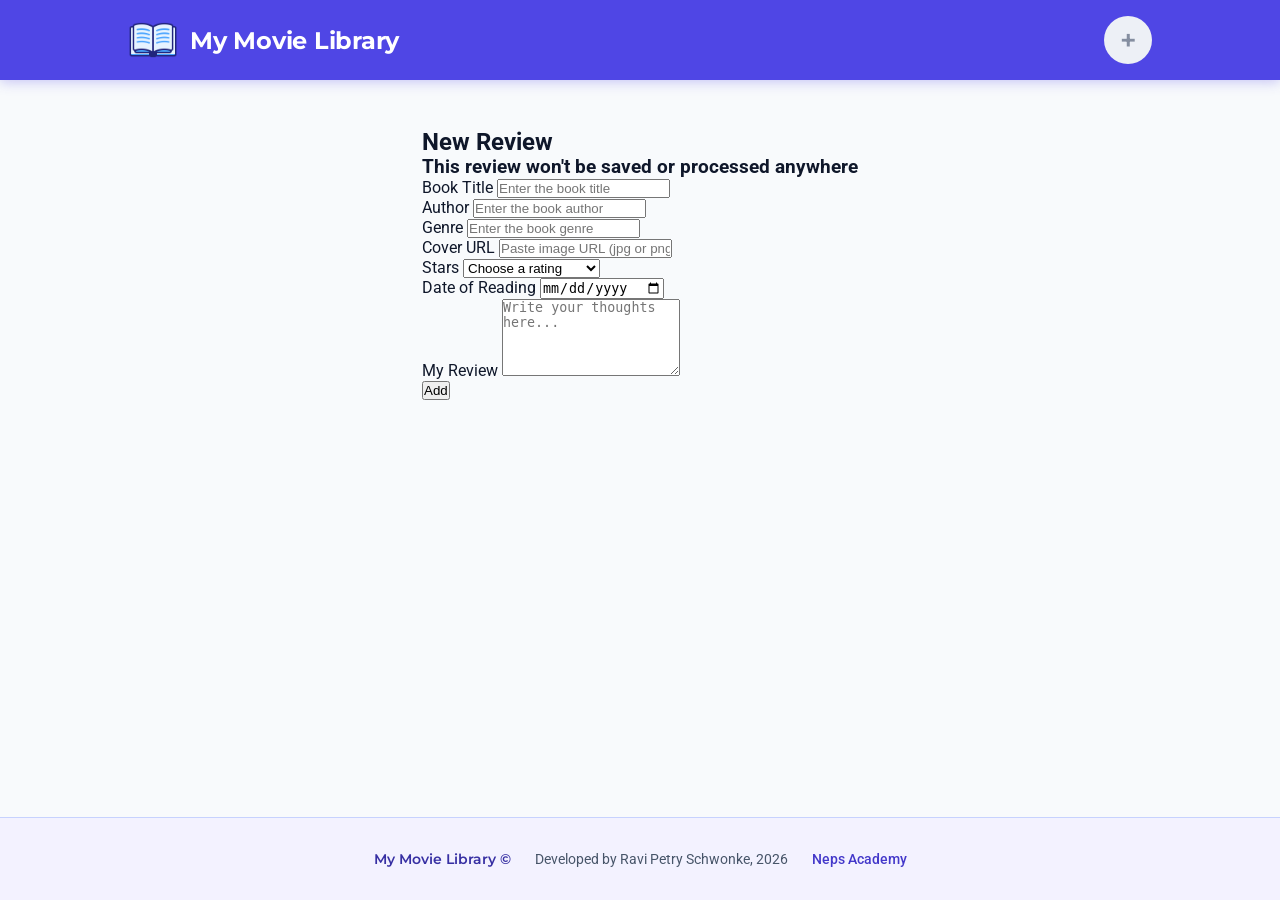
==== pages/add-book.html @ 144fd78d "feat: add review form" ====
<!DOCTYPE html>
<html lang="en">

<head>
  <meta charset="UTF-8">
  <meta name="viewport" content="width=device-width, initial-scale=1.0">
  <link rel="icon" type="image/png" href="../assets/images/book-icon.jpg">
  <link rel="stylesheet" href="../css/style.css">
  <title>My Movie Library</title>
</head>

<body>
  <header>
    <a href="../index.html" id="logo-title">
      <img src="../assets/images/book-icon.jpg" />
      <h1>My Movie Library</h1>
    </a>

    <div id="add-review-form" aria-disabled="true">+</a>
  </header>

  <main>
    <div class="form-page-container">
      <div class="form-titles">
        <h2>New Review</h2>
        <h3>This review won't be saved or processed anywhere</h3>
      </div>

      <form class="review-form" method="GET" action="">
        <div class="form-group">
          <label for="book-title">Book Title</label>
          <input required type="text" id="book-title" name="book_title" placeholder="Enter the book title">
        </div>
        
        <div class="form-group">
          <label for="author">Author</label>
          <input type="text" id="author" name="author" placeholder="Enter the book author">
        </div>
        
        <div class="form-group">
          <label for="genre">Genre</label>
          <input type="text" id="genre" name="genre" placeholder="Enter the book genre">
        </div>

        <div class="form-group">
          <label for="cover-url">Cover URL</label>
          <input type="url" id="cover-url" name="cover_url" placeholder="Paste image URL (jpg or png)">
        </div>

        <div class="form-row">
          <div class="form-group">
            <label for="rating-select">Stars</label>
            <select required id="rating-select" name="rating">
              <option value="">Choose a rating</option>
              <option value="1">★☆☆☆☆ - 1 Star</option>
              <option value="2">★★☆☆☆ - 2 Stars</option>
              <option value="3">★★★☆☆ - 3 Stars</option>
              <option value="4">★★★★☆ - 4 Stars</option>
              <option value="5">★★★★★ - 5 Stars</option>
            </select>
          </div>

          <div class="form-group">
            <label for="date-of-reading">Date of Reading</label>
            <input type="date" id="date-of-reading" name="date_of_reading">
          </div>
        </div>

        <div class="form-group-textarea form-group">
          <label for="review-text">My Review</label>
          <textarea required id="review-text" name="review_text" rows="5" placeholder="Write your thoughts here..."></textarea>
        </div>

        <button type="submit" class="submit-button">Add</button>
      </form>
    </div>
  </main>

  <footer>
    <ul>
      <li>My Movie Library &copy;</li>
      <li>Developed by Ravi Petry Schwonke, 2026</li>
      <li><a href="https://neps.academy" target="_blank" rel="noopener">Neps Academy</a></li>
    </ul>
  </footer>
</body>

</html>
---- css/style.css ----
@import url('https://fonts.googleapis.com/css2?family=Montserrat:ital,wght@0,100..900;1,100..900&family=Roboto:ital,wght@0,100..900;1,100..900&display=swap');

:root {
  --indigo-950: #0f0e27;
  --indigo-900: #1e1b4b;
  --indigo-800: #2d2a76;
  --indigo-700: #3730a3;
  --indigo-600: #4338ca;
  --indigo-500: #4f46e5;
  --indigo-400: #6366f1;
  --indigo-300: #818cf8;
  --indigo-200: #c7d2fe;
  --indigo-100: #e0e7ff;
  --indigo-50: #f3f2ff;
  --indigo-10: #f9f9ff;

  --slate-950: #020617;
  --slate-900: #0f172a;
  --slate-800: #1e293b;
  --slate-700: #334155;
  --slate-600: #475569;
  --slate-500: #64748b;
  --slate-400: #94a3b8;
  --slate-300: #cbd5e1;
  --slate-200: #e2e8f0;
  --slate-100: #f1f5f9;
  --slate-50: #f8fafc;

  --gray-1: #fbfcfe;
  --gray-2: #f8f9fd;
  --gray-3: #edf0f6;
  --gray-4: #e4e8f0;
  --gray-5: #dce1eb;
  --gray-6: #d4dae5;
  --gray-7: #c8cfdd;
  --gray-8: #b3bcce;
  --gray-9: #858ea0;
  --gray-10: #7b8494;
  --gray-11: #5e6572;
  --gray-11-3: #c7c7cc;
  --gray-11-6: #dadade;
  --gray-12: #1c202a;

  --gray-a1: #0040c004;
  --gray-a2: #0025b707;
  --gray-a3: #002b8012;
  --gray-a4: #0026721b;
  --gray-a5: #00256e23;
  --gray-a6: #0124652b;
  --gray-a7: #00216237;
  --gray-a8: #001f5b4c;
  --gray-a9: #0113397a;
  --gray-a10: #00123184;
  --gray-a11: #000b20a1;
  --gray-a12: #000510e3;

  --montserrat: "Montserrat", sans-serif;
  --roboto: "Roboto", sans-serif;
}

* {
  margin: 0;
  padding: 0;
  box-sizing: border-box;
}

body {
  display: flex;
  flex-direction: column;
  min-height: 100dvh;
  background-color: var(--slate-50);
  color: var(--slate-900);
  font-family: var(--roboto);
}

main {
  display: flex;
  justify-content: center;
  padding: 3rem 3%;
  flex: 1;
}

a {
  text-decoration: none;
}

header {
  position: sticky;
  top: 0;
  z-index: 10;
  display: flex;
  justify-content: space-between;
  align-items: center;
  height: 5rem;
  padding: 0 10%;
  background-color: var(--indigo-500);
  box-shadow: 0 2px 12px rgba(79, 70, 229, 0.3);
}

#logo-title {
  display: flex;
  align-items: center;
  gap: 0.75rem;
}

#logo-title img {
  height: 50px;
  border-radius: 0.5rem;
}

#logo-title h1 {
  color: white;
  font-family: var(--montserrat);
  font-size: 1.5rem;
  font-weight: 700;
  letter-spacing: -0.01em;
}

#add-review,
#add-review-form {
  display: grid;
  place-items: center;
  width: 3rem;
  height: 3rem;
  border: none;
  border-radius: 50%;
  background-color: white;
  box-shadow: 0 4px 10px rgba(30, 27, 75, 0.25);
  color: var(--indigo-600);
  font-family: var(--montserrat);
  font-size: 1.75rem;
  font-weight: 600;
  line-height: 1;
  cursor: pointer;
  transition: all 0.1s ease-in-out;
}

#add-review:hover {
  transform: translateY(-1px);
  box-shadow: 0 8px 16px rgba(30, 27, 75, 0.3);
}

#add-review:active {
  transform: translateY(0);
  box-shadow: 0 2px 6px rgba(30, 27, 75, 0.25);
}

#add-review:focus-visible {
  outline: 3px solid var(--indigo-200);
  outline-offset: 3px;
}

#cards-container {
  width: 95%;
  display: flex;
  flex-direction: row;
  justify-content: center;
  align-content: flex-start;
  flex-wrap: wrap;
  gap: 1rem;
}

.details-review-card,
.review-card {
  max-width: 300px;
  flex-shrink: 0;
  display: flex;
  flex-direction: column;
  gap: 1.1rem;
  padding-bottom: 1.6rem;
  width: fit-content;
  justify-content: flex-start;
  align-items: center;
  border: 1px solid var(--indigo-200);
  border-radius: 1rem;
  box-shadow: 1px 3px 0.2rem rgba(30, 27, 75, 0.15);
  background-color: white;
  overflow: hidden;
  transition: all 0.1s ease-in-out;
}

.review-card:hover {
  cursor: pointer;
  transform: translateY(-0.13rem);
  box-shadow: 1px 3px 0.4rem rgba(30, 27, 75, 0.17);
}

.review-card:active {
  transform: translateY(0);
  box-shadow: 1px 3px 0.2rem rgba(30, 27, 75, 0.15);
}

.review-card>img {
  width: 100%;
  height: auto;
}

.book-info {
  justify-self: center;
  align-self: center;
  width: 90%;
  display: flex;
  flex-direction: column;
  gap: 0.3rem;
  align-items: center;
  justify-content: center;
}

.book-info h2 {
  color: var(--indigo-700);
  font-family: var(--montserrat);
  font-size: 1.6rem;
  max-width: 100%;
  overflow-wrap: anywhere;
  white-space: nowrap;
  overflow: hidden;
  text-overflow: ellipsis;
}

.book-info h3 {
  font-size: 1rem;
  font-weight: 300;
  color: var(--slate-500);
}

.book-rating span {
  font-size: 2rem;
  color: var(--indigo-700);
}

.book-rating .star-empty {
  color: var(--indigo-100);
}

footer {
  padding: 2rem 10%;
  border-top: 1px solid var(--indigo-200);
  background-color: var(--indigo-50);
  color: var(--slate-600);
  font-size: 0.875rem;
  text-align: center;
}

footer ul {
  display: flex;
  flex-wrap: wrap;
  justify-content: center;
  align-items: center;
  gap: 0.5rem 1.5rem;
  list-style: none;
}

footer li:first-child {
  color: var(--indigo-700);
  font-family: var(--montserrat);
  font-weight: 600;
}

footer a {
  color: var(--indigo-600);
  font-weight: 500;
  text-decoration: none;
  transition: all 0.1s ease;
}

footer a:hover {
  color: var(--indigo-900);
  text-decoration: underline;
}

.details-container {
  display: grid;
  grid-template-columns: clamp(18rem, 40%, 30rem) 1fr;
  gap: 3rem;
  align-self: flex-start;
  width: 100%;
  max-width: 100rem;
  padding: 2.5rem;
  border-radius: 2rem;
  background-color: white;
  box-shadow: 1px 3px 0.2rem rgba(30, 27, 75, 0.15);
}

.details-review-card {
  align-self: start;
  width: 100%;
  max-width: none;
  border: none;
}

.details-review-card>img {
  width: 100%;
  height: auto;
  aspect-ratio: 2 / 3;
  object-fit: cover;
}

.details-review-card h2 {
  font-size: 2rem;
  white-space: normal;
  overflow: visible;
}

.details-review-card h3 {
  font-size: 1.25rem;
  text-align: center;
}

.review {
  display: flex;
  flex-direction: column;
  gap: 1.25rem;
  min-width: 0;
}

.review h3 {
  color: var(--indigo-700);
  font-family: var(--montserrat);
  font-size: 1.75rem;
}

.review-paragraphs {
  display: flex;
  flex-direction: column;
  gap: 1.25rem;
}

.review p {
  max-width: 93%;
  color: var(--indigo-900);
  font-size: 1.25rem;
  line-height: 1.6;
  overflow-wrap: anywhere;
}

.review p::first-letter {
  color: var(--indigo-700);
  font-size: 2rem;
  font-weight: 900;
}


#add-review-form {
  background-color: var(--gray-3);
  color: var(--gray-9);
  box-shadow: none;
  cursor: not-allowed;
  transform: none;
}

/* .form-page-container {
  width: 60%;
  max-width: 800px;
  margin: 60px auto;
}

.form-page-container h2 {
  text-align: center;
  margin-bottom: 1.25rem;
  font-family: var(--montserrat);
  color: var(--indigo-700);
  font-size: 2.8rem;
  font-weight: 500;
}

.review-form {
  padding: 33px 61px 42px;
  background-color: var(--gray-a2);
  border-radius: 12px;
  box-shadow: 1px 3px 0.2rem rgba(30, 27, 75, 0.2);
}

.form-group {
  display: flex;
  flex-direction: column;
  width: 100%;
  margin-bottom: 2rem;
}

.form-group label {
  font-size: 1.5rem;
  margin-bottom: 6px;
  color: var(--indigo-700);
}

.form-group input,
.form-group select,
.form-group textarea {
  width: 100%;
  padding: 12px;
  display: flex;
  align-items: center;
  font-size: 14px;
  border-radius: 12px;
  border: 1px solid var(--indigo-100);
  background-color: white;
  color: var(--gray-10);
  white-space: nowrap;
  overflow: hidden;
}

:focus {
  outline: none;
}

.form-group input::placeholder,
.form-group select option {
  font-size: 16px;
  color: var(--input-text);
}

@supports (appearance: base-select) {

  select,
  select::picker(select) {
    appearance: base-select;
  }

  select::picker(select) {
    background-color: #fff;
    border: 1px solid #ccc;
    border-radius: 8px;
    box-shadow: 0 4px 12px rgba(0, 0, 0, 0.1);
  }

  select option {
    padding: 8px 12px;
  }

  select option:checked {
    background-color: #2b2d4210;
  }
}

.form-row {
  display: flex;
  gap: 20px;
  width: 100%;
}

#watched-date {
  display: block;
}

.form-group-textarea {
  height: 177px;
}

.form-group-textarea textarea {
  height: 143px;
  padding-top: 15px;
}

.form-group-textarea textarea::placeholder {
  font-family: Arial, Helvetica, sans-serif;
  font-size: 16px;
  color: var(--input-text);
}

.submit-button {
  width: 100%;
  margin-top: 10px;
  padding: 12px;
  font-size: 20px;
  color: white;
  background-color: var(--header-bg);
  border: none;
  border-radius: 12px;
  cursor: pointer;
} */


@media (max-width: 48rem) {
  .details-container {
    grid-template-columns: 1fr;
  }

  .details-review-card {
    justify-self: center;
    width: 100%;
    max-width: 20rem;
  }

  .details-review-card h2 {
    font-size: 1.5rem;
  }

  .details-review-card h3 {
    font-size: 1.2rem;
  }

  .review-paragraphs p {
    font-size: 1.1rem;
  }

  .review-paragraphs p::first-letter {
    font-size: 1.7rem;
  }
}

@media (max-width: 600px) {

  header,
  footer {
    padding-left: 5%;
    padding-right: 5%;
  }

  #logo-title h1 {
    font-size: 1.1rem;
  }
}
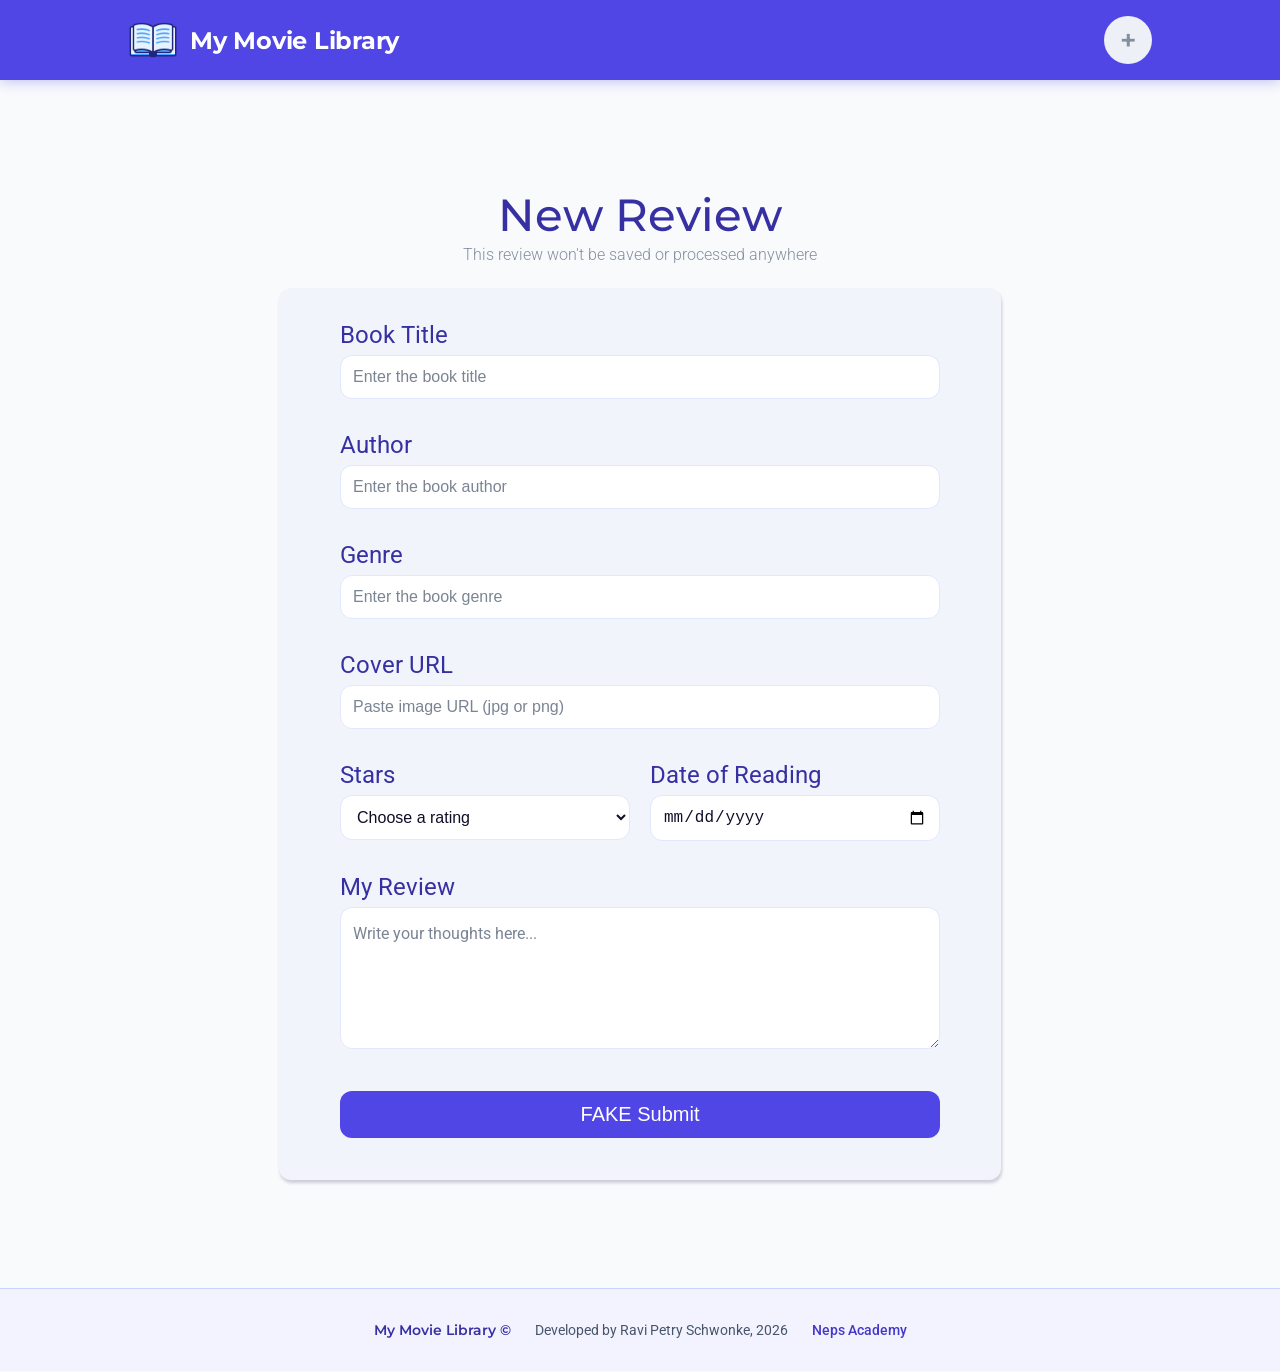
==== commit 9660c5ac: "fix: change button from 'Add' to 'FAKE Submit'" ====
--- a/pages/add-book.html
+++ b/pages/add-book.html
@@ -71,7 +71,7 @@
           <textarea required id="review-text" name="review_text" rows="5" placeholder="Write your thoughts here..."></textarea>
         </div>
 
-        <button type="submit" class="submit-button">Add</button>
+        <button type="submit" class="submit-button">FAKE Submit</button>
       </form>
     </div>
   </main>
--- a/css/style.css
+++ b/css/style.css
@@ -59,25 +59,25 @@
 }
 
 * {
+  box-sizing: border-box;
   margin: 0;
   padding: 0;
-  box-sizing: border-box;
 }
 
 body {
   display: flex;
   flex-direction: column;
   min-height: 100dvh;
-  background-color: var(--slate-50);
   color: var(--slate-900);
   font-family: var(--roboto);
+  background-color: var(--slate-50);
 }
 
 main {
   display: flex;
+  flex: 1;
   justify-content: center;
   padding: 3rem 3%;
-  flex: 1;
 }
 
 a {
@@ -94,7 +94,7 @@
   height: 5rem;
   padding: 0 10%;
   background-color: var(--indigo-500);
-  box-shadow: 0 2px 12px rgba(79, 70, 229, 0.3);
+  box-shadow: 0 0.125rem 0.75rem rgba(79, 70, 229, 0.3);
 }
 
 #logo-title {
@@ -104,7 +104,7 @@
 }
 
 #logo-title img {
-  height: 50px;
+  height: 3.125rem;
   border-radius: 0.5rem;
 }
 
@@ -122,72 +122,72 @@
   place-items: center;
   width: 3rem;
   height: 3rem;
-  border: none;
-  border-radius: 50%;
-  background-color: white;
-  box-shadow: 0 4px 10px rgba(30, 27, 75, 0.25);
   color: var(--indigo-600);
   font-family: var(--montserrat);
   font-size: 1.75rem;
   font-weight: 600;
   line-height: 1;
+  background-color: white;
+  border: none;
+  border-radius: 50%;
+  box-shadow: 0 0.25rem 0.625rem rgba(30, 27, 75, 0.25);
+  transition: all 0.1s ease-in-out;
   cursor: pointer;
-  transition: all 0.1s ease-in-out;
 }
 
 #add-review:hover {
-  transform: translateY(-1px);
-  box-shadow: 0 8px 16px rgba(30, 27, 75, 0.3);
+  box-shadow: 0 0.5rem 1rem rgba(30, 27, 75, 0.3);
+  transform: translateY(-0.0625rem);
 }
 
 #add-review:active {
+  box-shadow: 0 0.125rem 0.375rem rgba(30, 27, 75, 0.25);
   transform: translateY(0);
-  box-shadow: 0 2px 6px rgba(30, 27, 75, 0.25);
 }
 
 #add-review:focus-visible {
-  outline: 3px solid var(--indigo-200);
-  outline-offset: 3px;
+  outline: 0.1875rem solid var(--indigo-200);
+  outline-offset: 0.1875rem;
 }
 
 #cards-container {
-  width: 95%;
   display: flex;
   flex-direction: row;
+  flex-wrap: wrap;
   justify-content: center;
   align-content: flex-start;
-  flex-wrap: wrap;
   gap: 1rem;
+  width: 95%;
 }
 
 .details-review-card,
 .review-card {
-  max-width: 300px;
+  display: flex;
+  flex-direction: column;
   flex-shrink: 0;
-  display: flex;
-  flex-direction: column;
+  justify-content: flex-start;
+  align-items: center;
   gap: 1.1rem;
+  width: fit-content;
+  max-width: 18.75rem;
   padding-bottom: 1.6rem;
-  width: fit-content;
-  justify-content: flex-start;
-  align-items: center;
-  border: 1px solid var(--indigo-200);
+  overflow: hidden;
+  background-color: white;
+  border: 0.0625rem solid var(--indigo-200);
   border-radius: 1rem;
-  box-shadow: 1px 3px 0.2rem rgba(30, 27, 75, 0.15);
-  background-color: white;
-  overflow: hidden;
+  box-shadow: 0.0625rem 0.1875rem 0.2rem rgba(30, 27, 75, 0.15);
   transition: all 0.1s ease-in-out;
 }
 
 .review-card:hover {
+  box-shadow: 0.0625rem 0.1875rem 0.4rem rgba(30, 27, 75, 0.17);
+  transform: translateY(-0.13rem);
   cursor: pointer;
-  transform: translateY(-0.13rem);
-  box-shadow: 1px 3px 0.4rem rgba(30, 27, 75, 0.17);
 }
 
 .review-card:active {
+  box-shadow: 0.0625rem 0.1875rem 0.2rem rgba(30, 27, 75, 0.15);
   transform: translateY(0);
-  box-shadow: 1px 3px 0.2rem rgba(30, 27, 75, 0.15);
 }
 
 .review-card>img {
@@ -196,49 +196,55 @@
 }
 
 .book-info {
+  display: flex;
+  flex-direction: column;
+  justify-content: center;
+  align-items: center;
   justify-self: center;
   align-self: center;
+  gap: 0.3rem;
   width: 90%;
-  display: flex;
-  flex-direction: column;
-  gap: 0.3rem;
-  align-items: center;
-  justify-content: center;
 }
 
 .book-info h2 {
+  max-width: 100%;
+  overflow: hidden;
   color: var(--indigo-700);
   font-family: var(--montserrat);
   font-size: 1.6rem;
-  max-width: 100%;
   overflow-wrap: anywhere;
   white-space: nowrap;
-  overflow: hidden;
   text-overflow: ellipsis;
 }
 
+.book-info p,
 .book-info h3 {
+  color: var(--slate-500);
   font-size: 1rem;
   font-weight: 300;
-  color: var(--slate-500);
 }
 
 .book-rating span {
+  color: var(--indigo-700);
   font-size: 2rem;
-  color: var(--indigo-700);
 }
 
 .book-rating .star-empty {
   color: var(--indigo-100);
 }
 
+.book-rating p {
+  justify-self: center;
+  font-size: 0.8rem;
+}
+
 footer {
   padding: 2rem 10%;
-  border-top: 1px solid var(--indigo-200);
-  background-color: var(--indigo-50);
   color: var(--slate-600);
   font-size: 0.875rem;
   text-align: center;
+  background-color: var(--indigo-50);
+  border-top: 0.0625rem solid var(--indigo-200);
 }
 
 footer ul {
@@ -271,14 +277,14 @@
 .details-container {
   display: grid;
   grid-template-columns: clamp(18rem, 40%, 30rem) 1fr;
+  align-self: flex-start;
   gap: 3rem;
-  align-self: flex-start;
   width: 100%;
   max-width: 100rem;
   padding: 2.5rem;
+  background-color: white;
   border-radius: 2rem;
-  background-color: white;
-  box-shadow: 1px 3px 0.2rem rgba(30, 27, 75, 0.15);
+  box-shadow: 0.0625rem 0.1875rem 0.2rem rgba(30, 27, 75, 0.15);
 }
 
 .details-review-card {
@@ -296,9 +302,9 @@
 }
 
 .details-review-card h2 {
+  overflow: visible;
   font-size: 2rem;
   white-space: normal;
-  overflow: visible;
 }
 
 .details-review-card h3 {
@@ -339,35 +345,49 @@
   font-weight: 900;
 }
 
-
 #add-review-form {
+  color: var(--gray-9);
   background-color: var(--gray-3);
-  color: var(--gray-9);
   box-shadow: none;
+  transform: none;
   cursor: not-allowed;
-  transform: none;
-}
-
-/* .form-page-container {
+}
+
+.form-page-container {
   width: 60%;
-  max-width: 800px;
-  margin: 60px auto;
+  max-width: 50rem;
+  margin: 3.75rem auto;
+}
+
+.form-titles {
+  display: flex;
+  flex-direction: column;
+  align-items: center;
+  gap: 0.2rem;
+  margin-bottom: 1.5rem;
 }
 
 .form-page-container h2 {
-  text-align: center;
-  margin-bottom: 1.25rem;
+  color: var(--indigo-700);
   font-family: var(--montserrat);
-  color: var(--indigo-700);
   font-size: 2.8rem;
   font-weight: 500;
+  text-align: center;
+}
+
+.form-page-container h3 {
+  color: var(--gray-9);
+  font-family: var(--roboto);
+  font-size: 1rem;
+  font-weight: 300;
+  text-align: center;
 }
 
 .review-form {
-  padding: 33px 61px 42px;
+  padding: 2.0625rem 3.8125rem 2.625rem;
   background-color: var(--gray-a2);
-  border-radius: 12px;
-  box-shadow: 1px 3px 0.2rem rgba(30, 27, 75, 0.2);
+  border-radius: 0.75rem;
+  box-shadow: 0.0625rem 0.1875rem 0.2rem rgba(30, 27, 75, 0.2);
 }
 
 .form-group {
@@ -378,35 +398,37 @@
 }
 
 .form-group label {
+  margin-bottom: 0.375rem;
+  color: var(--indigo-700);
   font-size: 1.5rem;
-  margin-bottom: 6px;
-  color: var(--indigo-700);
 }
 
 .form-group input,
 .form-group select,
 .form-group textarea {
-  width: 100%;
-  padding: 12px;
-  display: flex;
-  align-items: center;
-  font-size: 14px;
-  border-radius: 12px;
-  border: 1px solid var(--indigo-100);
+  display: flex;
+  align-items: center;
+  width: 100%;
+  padding: 0.75rem;
+  overflow: hidden;
+  color: var(--indigo-950);
+  font-size: 1rem;
+  white-space: nowrap;
   background-color: white;
-  color: var(--gray-10);
-  white-space: nowrap;
-  overflow: hidden;
+  border: 0.0625rem solid var(--indigo-100);
+  border-radius: 0.75rem;
 }
 
 :focus {
   outline: none;
 }
 
-.form-group input::placeholder,
-.form-group select option {
-  font-size: 16px;
-  color: var(--input-text);
+.form-group input::placeholder {
+  color: var(--gray-10);
+}
+
+select option {
+  color: var(--indigo-700);
 }
 
 @supports (appearance: base-select) {
@@ -417,60 +439,81 @@
   }
 
   select::picker(select) {
-    background-color: #fff;
-    border: 1px solid #ccc;
-    border-radius: 8px;
-    box-shadow: 0 4px 12px rgba(0, 0, 0, 0.1);
+    background-color: white;
+    border: 0.0625rem solid var(--indigo-200);
+    border-radius: 0.5rem;
+    box-shadow: 0 0.25rem 0.75rem rgba(0, 0, 0, 0.1);
   }
 
   select option {
-    padding: 8px 12px;
+    padding: 0.5rem 0.75rem;
   }
 
   select option:checked {
-    background-color: #2b2d4210;
+    background-color: var(--indigo-50);
   }
 }
 
 .form-row {
   display: flex;
-  gap: 20px;
-  width: 100%;
-}
-
-#watched-date {
+  gap: 1.25rem;
+  width: 100%;
+}
+
+#date-of-reading {
   display: block;
 }
 
 .form-group-textarea {
-  height: 177px;
+  height: 11rem;
 }
 
 .form-group-textarea textarea {
-  height: 143px;
-  padding-top: 15px;
+  height: 9rem;
+  padding-top: 1rem;
+  font-family: var(--roboto);
 }
 
 .form-group-textarea textarea::placeholder {
-  font-family: Arial, Helvetica, sans-serif;
-  font-size: 16px;
-  color: var(--input-text);
+  color: var(--gray-10);
+  font-family: var(--roboto);
+  font-size: 1rem;
 }
 
 .submit-button {
   width: 100%;
-  margin-top: 10px;
-  padding: 12px;
-  font-size: 20px;
+  margin-top: 0.625rem;
+  padding: 0.75rem;
   color: white;
-  background-color: var(--header-bg);
+  font-size: 1.25rem;
+  background-color: var(--indigo-500);
   border: none;
-  border-radius: 12px;
+  border-radius: 0.75rem;
   cursor: pointer;
-} */
-
-
-@media (max-width: 48rem) {
+}
+
+.submit-button:hover,
+.submit-button:focus,
+.submit-button:active {
+  background-color: var(--indigo-600);
+}
+
+.submit-button:active {
+  transform: translateY(0.0625rem);
+}
+
+@media screen and (max-width: 48rem) {
+
+  header,
+  footer {
+    padding-left: 5%;
+    padding-right: 5%;
+  }
+
+  #logo-title h1 {
+    font-size: 1.1rem;
+  }
+
   .details-container {
     grid-template-columns: 1fr;
   }
@@ -496,17 +539,31 @@
   .review-paragraphs p::first-letter {
     font-size: 1.7rem;
   }
-}
-
-@media (max-width: 600px) {
-
-  header,
-  footer {
-    padding-left: 5%;
-    padding-right: 5%;
-  }
-
-  #logo-title h1 {
-    font-size: 1.1rem;
+
+  .form-page-container {
+    width: 90%;
+    margin: 2.5rem 0;
+    padding: 0;
+  }
+
+  .form-page-container h2 {
+    font-size: 1.875rem;
+  }
+
+  .form-page-container h3 {
+    font-size: 0.9rem;
+  }
+
+  .review-form {
+    padding: 1.875rem 1.5625rem;
+  }
+
+  .form-group label {
+    font-size: 1.25rem;
+  }
+
+  .form-row {
+    flex-direction: column;
+    gap: 0;
   }
 }
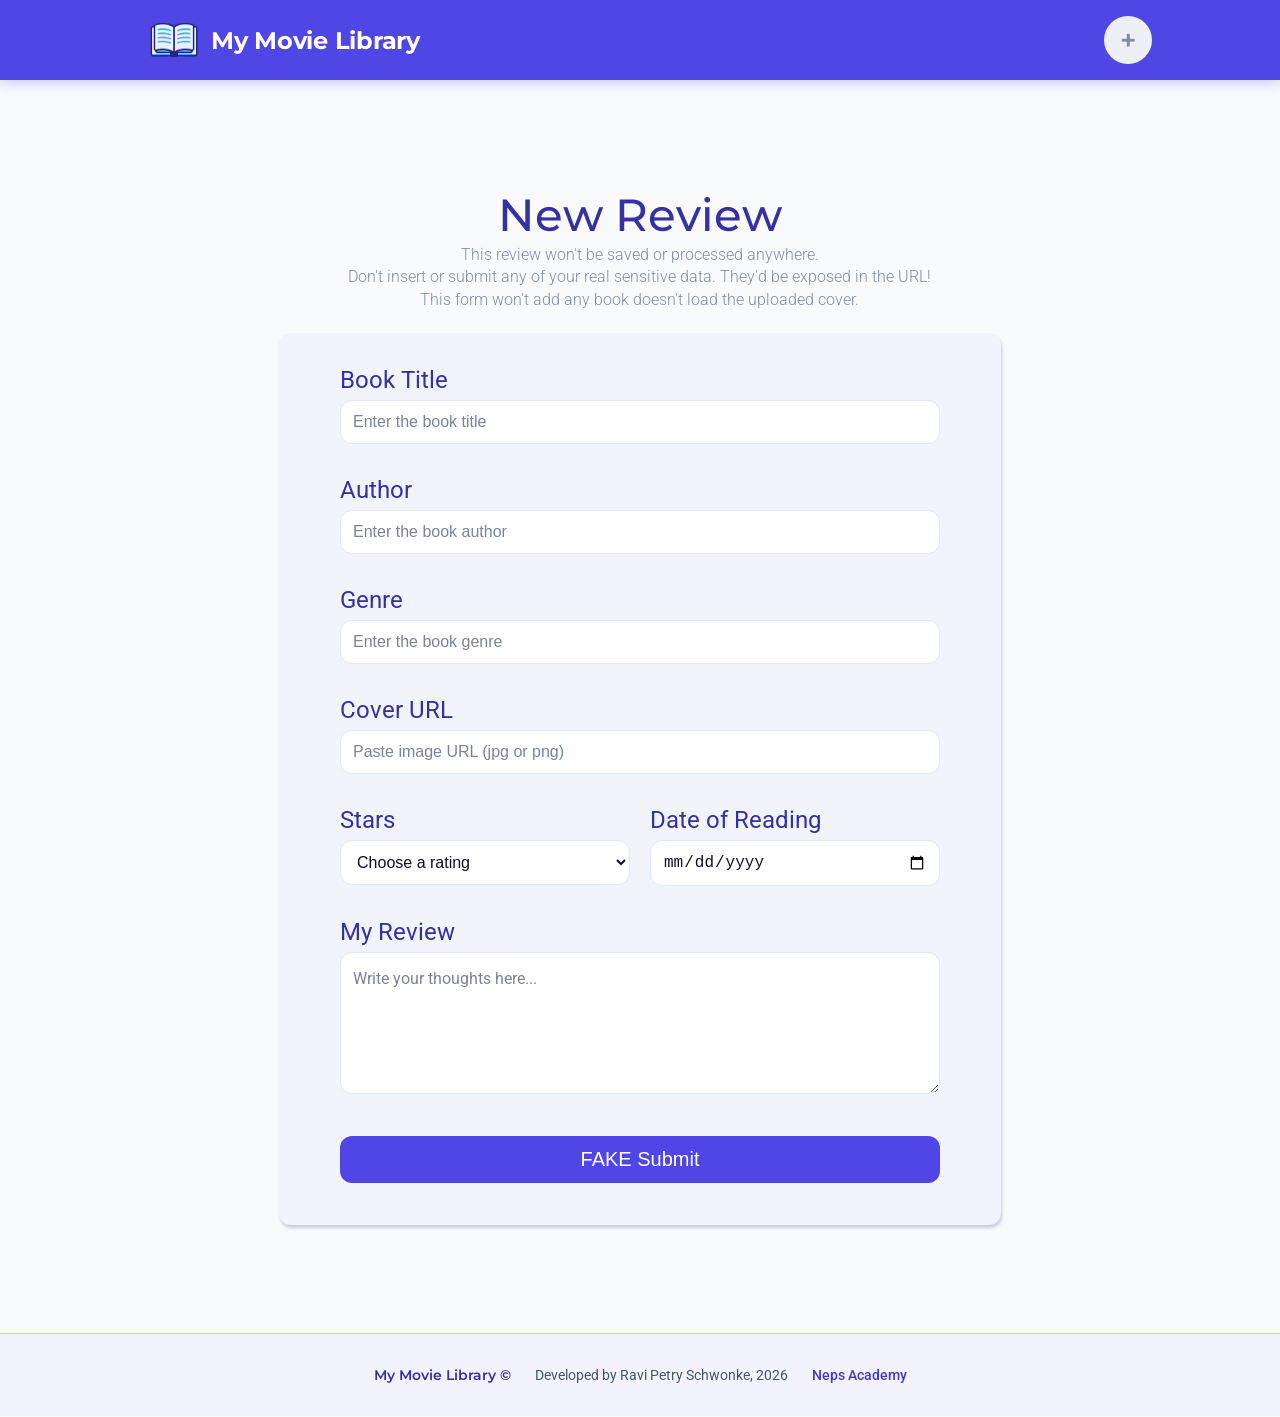
==== commit 1be12d47: "feat: advice about review form and sensitive data" ====
--- a/pages/add-book.html
+++ b/pages/add-book.html
@@ -11,19 +11,21 @@
 
 <body>
   <header>
-    <a href="../index.html" id="logo-title">
-      <img src="../assets/images/book-icon.jpg" />
+    <a href="../index.html" id="logo-title" alt="Logo, title and button to return to bookshelf">
+      <img src="../assets/images/book-icon.jpg" alt="My Movie Library logo"/>
       <h1>My Movie Library</h1>
     </a>
 
-    <div id="add-review-form" aria-disabled="true">+</a>
+    <div id="add-review-form" aria-disabled="true" aria-label="Add new review">+</a>
   </header>
 
   <main>
     <div class="form-page-container">
       <div class="form-titles">
         <h2>New Review</h2>
-        <h3>This review won't be saved or processed anywhere</h3>
+        <h3>This review won't be saved or processed anywhere.</h3>
+        <h3>Don't insert or submit any of your real sensitive data. They'd be exposed in the URL!</h3>
+        <h3>This form won't add any book doesn't load the uploaded cover.</h3>
       </div>
 
       <form class="review-form" method="GET" action="">
@@ -71,7 +73,7 @@
           <textarea required id="review-text" name="review_text" rows="5" placeholder="Write your thoughts here..."></textarea>
         </div>
 
-        <button type="submit" class="submit-button">FAKE Submit</button>
+        <button type="submit" class="submit-button" aria-label="Fake submit button - this won't affect the application">FAKE Submit</button>
       </form>
     </div>
   </main>
--- a/css/style.css
+++ b/css/style.css
@@ -101,6 +101,13 @@
   display: flex;
   align-items: center;
   gap: 0.75rem;
+  padding: 0.3rem 1.3rem;
+  border-radius: 1000rem;
+  transition: all 0.07s ease-in-out;
+}
+
+#logo-title:hover {
+  box-shadow: 0 0 0.5rem rgba(30, 27, 75, 0.25);
 }
 
 #logo-title img {
@@ -118,8 +125,9 @@
 
 #add-review,
 #add-review-form {
-  display: grid;
-  place-items: center;
+  display: flex;
+  justify-content: center;
+  align-items: center;
   width: 3rem;
   height: 3rem;
   color: var(--indigo-600);
@@ -136,13 +144,12 @@
 }
 
 #add-review:hover {
+  background-color: var(--gray-3);
   box-shadow: 0 0.5rem 1rem rgba(30, 27, 75, 0.3);
-  transform: translateY(-0.0625rem);
 }
 
 #add-review:active {
-  box-shadow: 0 0.125rem 0.375rem rgba(30, 27, 75, 0.25);
-  transform: translateY(0);
+  box-shadow: 0 0.125rem 0.375rem rgba(30, 27, 75, 0.25), inset 0 0 0.2rem rgba(30, 27, 75, 0.15);
 }
 
 #add-review:focus-visible {
@@ -180,14 +187,12 @@
 }
 
 .review-card:hover {
-  box-shadow: 0.0625rem 0.1875rem 0.4rem rgba(30, 27, 75, 0.17);
-  transform: translateY(-0.13rem);
+  box-shadow: 0.0625rem 0.1875rem 0.3rem rgba(30, 27, 75, 0.3);
   cursor: pointer;
 }
 
 .review-card:active {
-  box-shadow: 0.0625rem 0.1875rem 0.2rem rgba(30, 27, 75, 0.15);
-  transform: translateY(0);
+  box-shadow: 0.0625rem 0.1875rem 0.2rem rgba(30, 27, 75, 0.15), inset 0 0 0.2rem rgba(30, 27, 75, 0.15);
 }
 
 .review-card>img {
@@ -275,8 +280,7 @@
 }
 
 .details-container {
-  display: grid;
-  grid-template-columns: clamp(18rem, 40%, 30rem) 1fr;
+  display: flex;
   align-self: flex-start;
   gap: 3rem;
   width: 100%;
@@ -288,9 +292,10 @@
 }
 
 .details-review-card {
-  align-self: start;
-  width: 100%;
-  max-width: none;
+  flex: 0 0 40%;
+  align-self: flex-start;
+  min-width: 18rem;
+  max-width: 30rem;
   border: none;
 }
 
@@ -312,8 +317,13 @@
   text-align: center;
 }
 
+.details-review-card .book-rating p {
+  font-size: 1rem;
+}
+
 .review {
   display: flex;
+  flex: 1;
   flex-direction: column;
   gap: 1.25rem;
   min-width: 0;
@@ -419,10 +429,6 @@
   border-radius: 0.75rem;
 }
 
-:focus {
-  outline: none;
-}
-
 .form-group input::placeholder {
   color: var(--gray-10);
 }
@@ -499,7 +505,7 @@
 }
 
 .submit-button:active {
-  transform: translateY(0.0625rem);
+  box-shadow: inset 0 0 0.2rem rgba(30, 27, 75, 0.15);
 }
 
 @media screen and (max-width: 48rem) {
@@ -515,12 +521,14 @@
   }
 
   .details-container {
-    grid-template-columns: 1fr;
+    flex-direction: column;
   }
 
   .details-review-card {
-    justify-self: center;
+    flex: none;
+    align-self: center;
     width: 100%;
+    min-width: 0;
     max-width: 20rem;
   }
 
@@ -530,6 +538,10 @@
 
   .details-review-card h3 {
     font-size: 1.2rem;
+  }
+
+  .review {
+    flex: none;
   }
 
   .review-paragraphs p {
@@ -566,4 +578,11 @@
     flex-direction: column;
     gap: 0;
   }
+}
+
+@media (prefers-reduced-motion: reduce) {
+  * {
+    transition: none;
+    animation: none;
+  }
 }
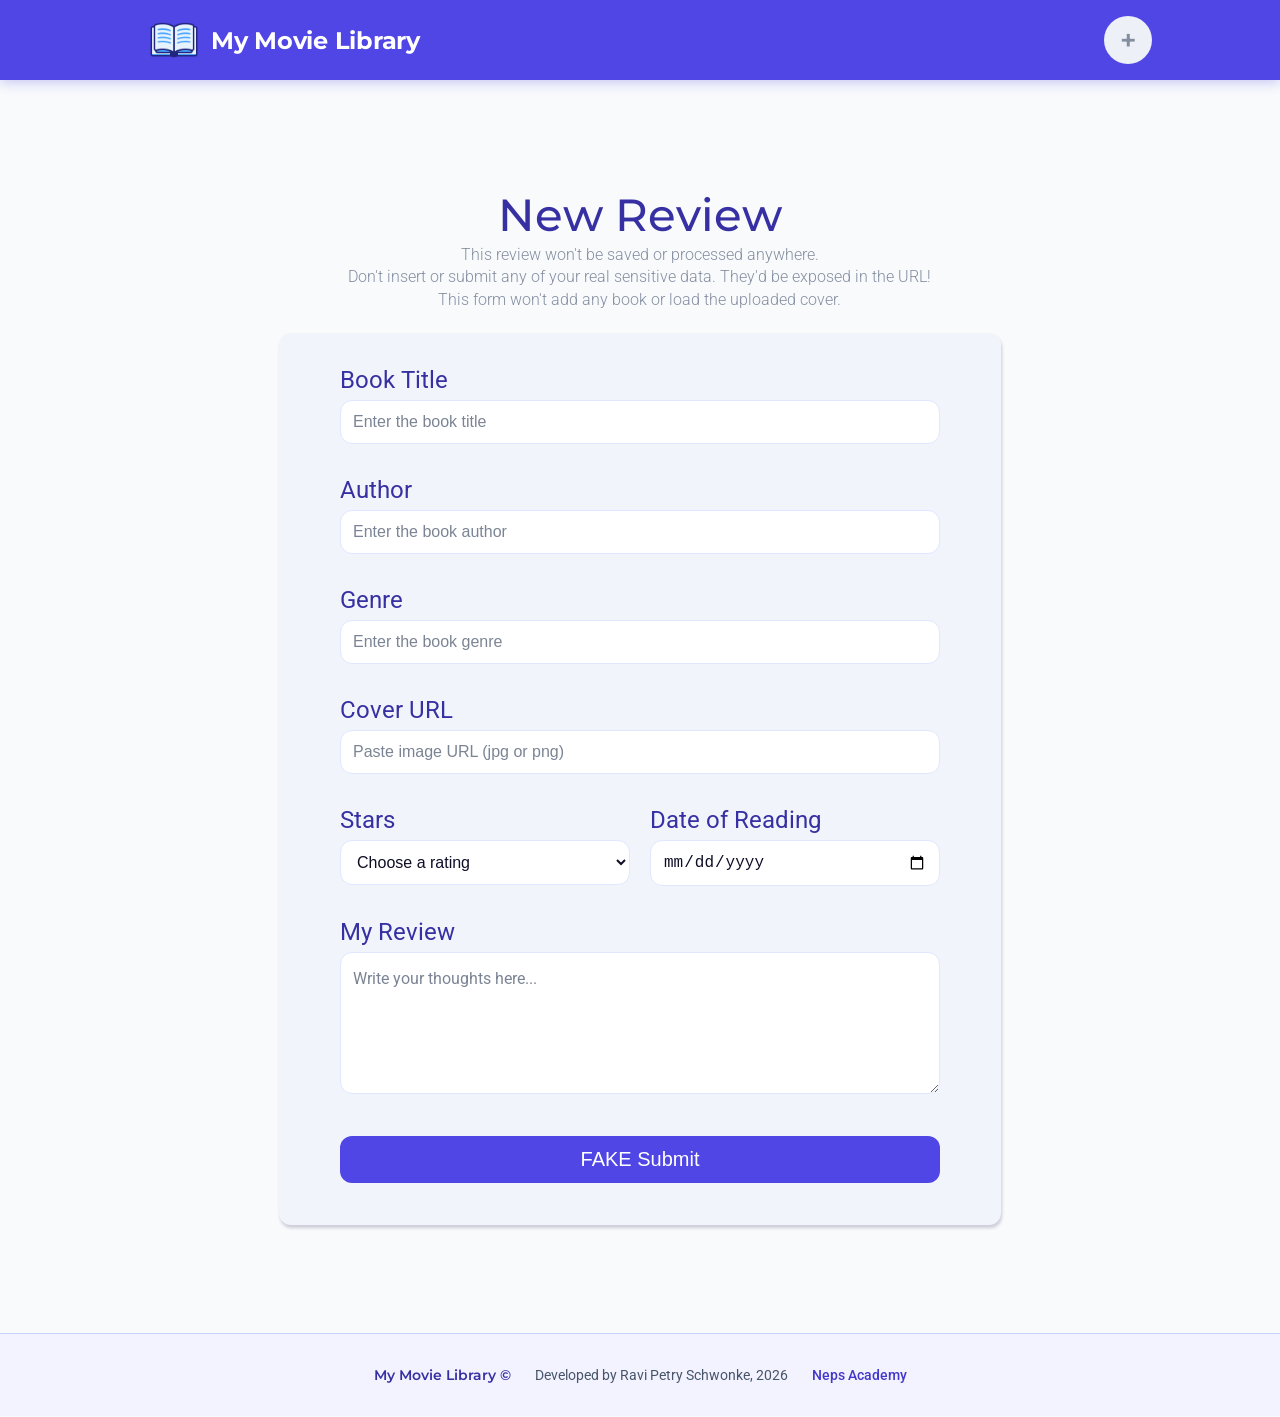
==== commit 42b16abe: "fix(add-book/h3): grammatical issue in the 3rd advice" ====
--- a/pages/add-book.html
+++ b/pages/add-book.html
@@ -16,7 +16,7 @@
       <h1>My Movie Library</h1>
     </a>
 
-    <div id="add-review-form" aria-disabled="true" aria-label="Add new review">+</a>
+    <div id="add-review-form" aria-disabled="true" aria-label="Add new review">+</div>
   </header>
 
   <main>
@@ -25,7 +25,7 @@
         <h2>New Review</h2>
         <h3>This review won't be saved or processed anywhere.</h3>
         <h3>Don't insert or submit any of your real sensitive data. They'd be exposed in the URL!</h3>
-        <h3>This form won't add any book doesn't load the uploaded cover.</h3>
+        <h3>This form won't add any book or load the uploaded cover.</h3>
       </div>
 
       <form class="review-form" method="GET" action="">
